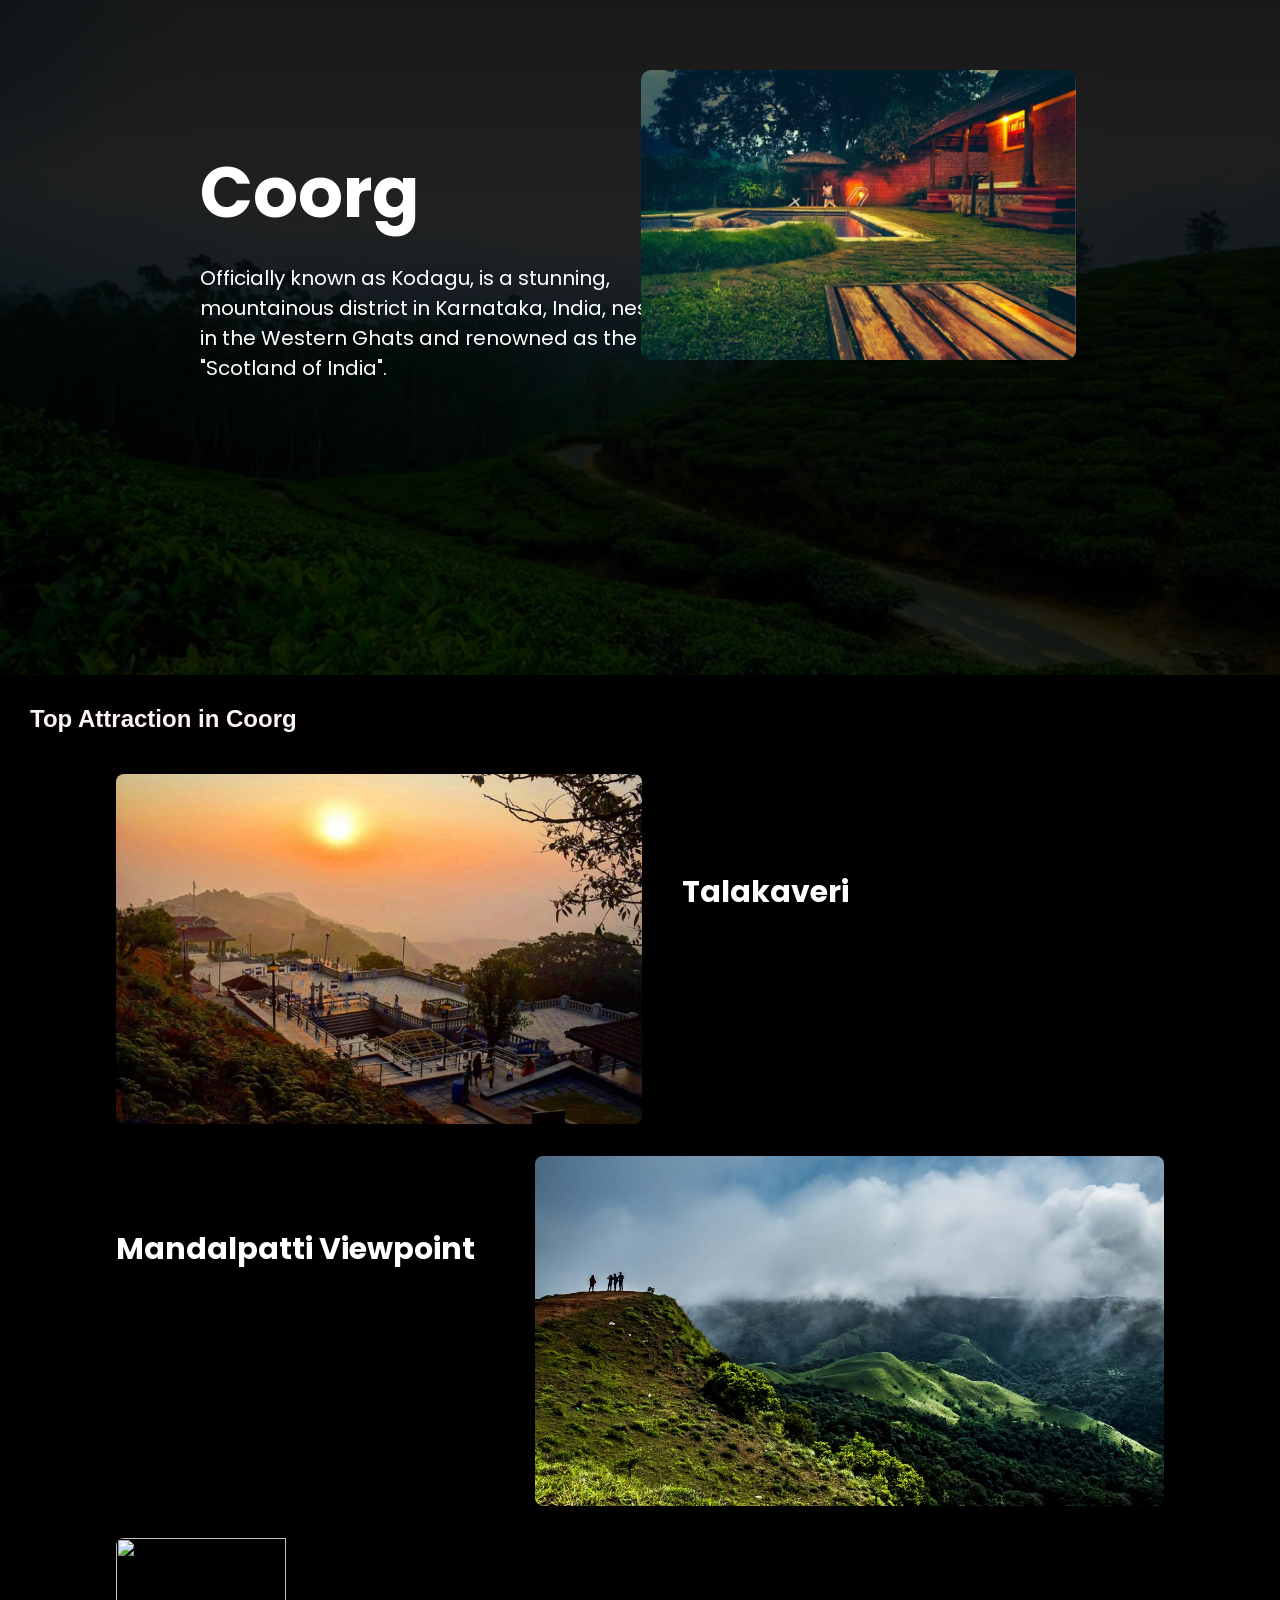
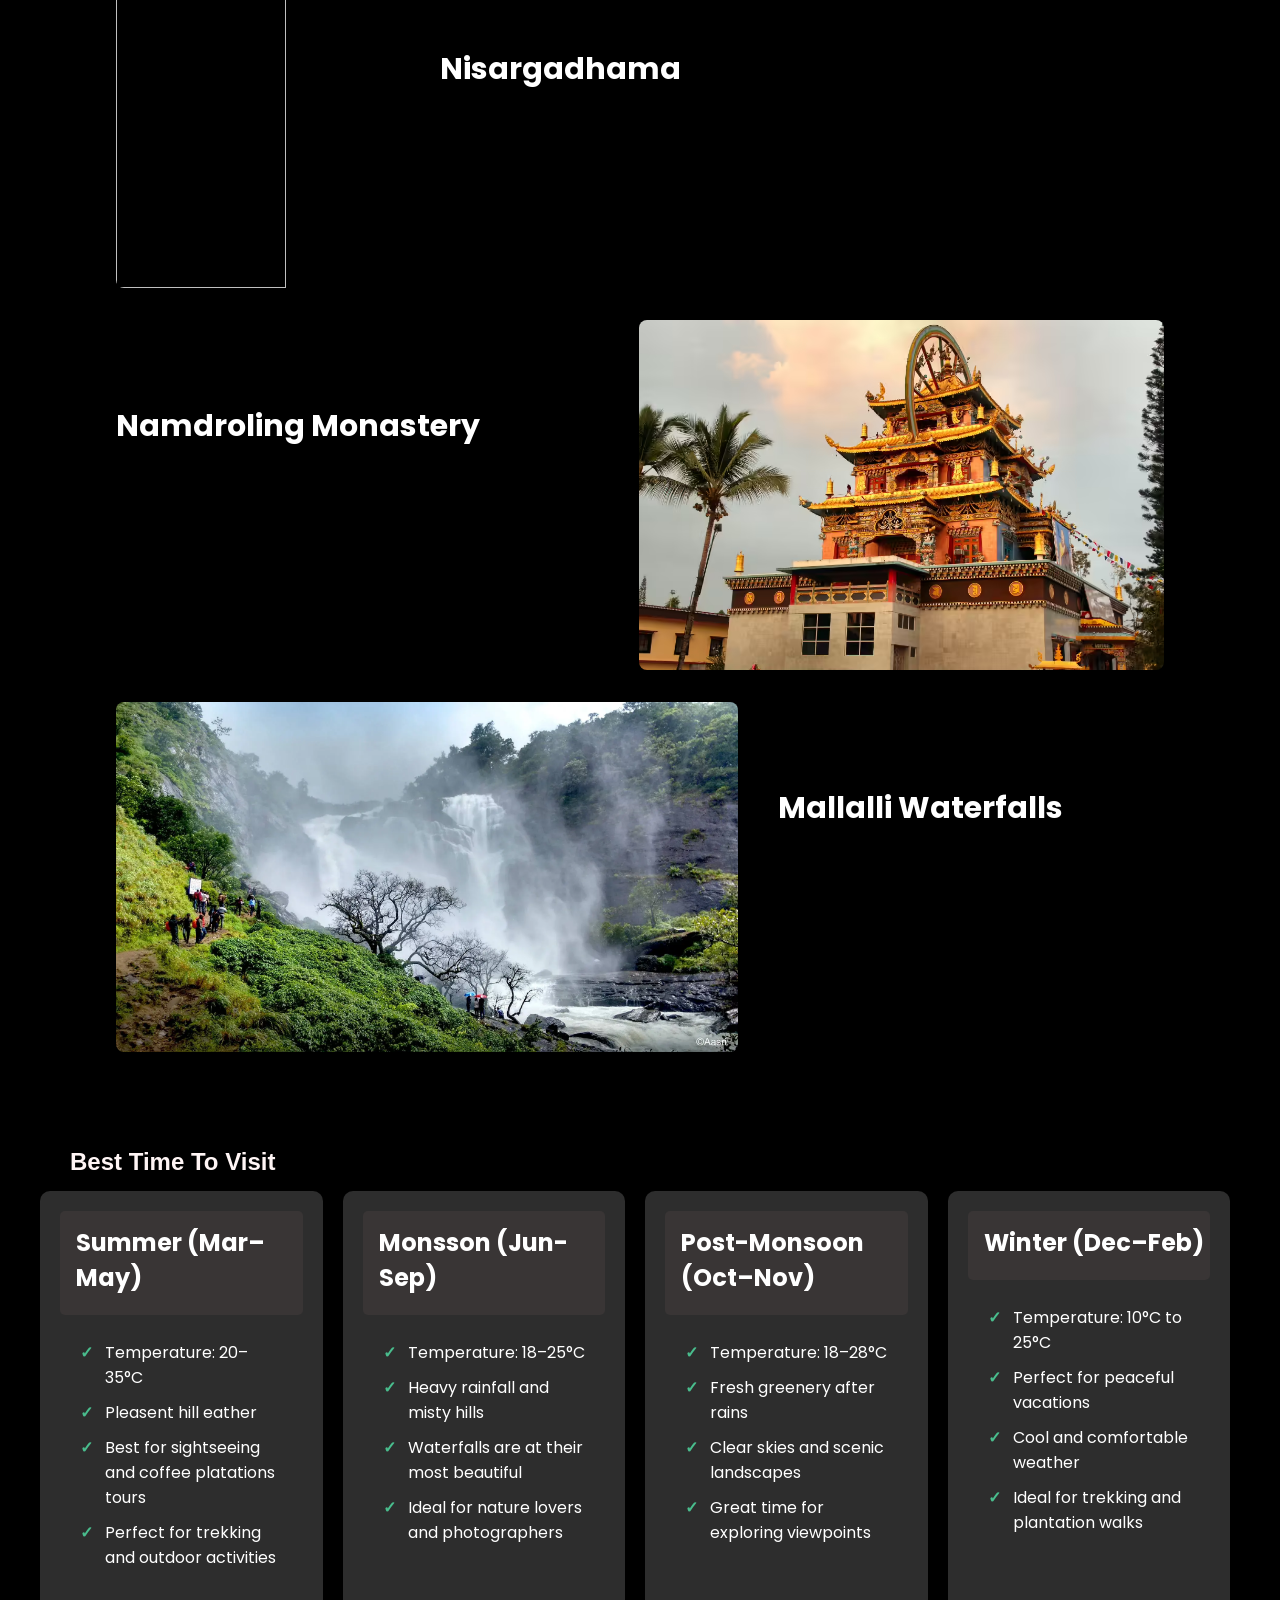
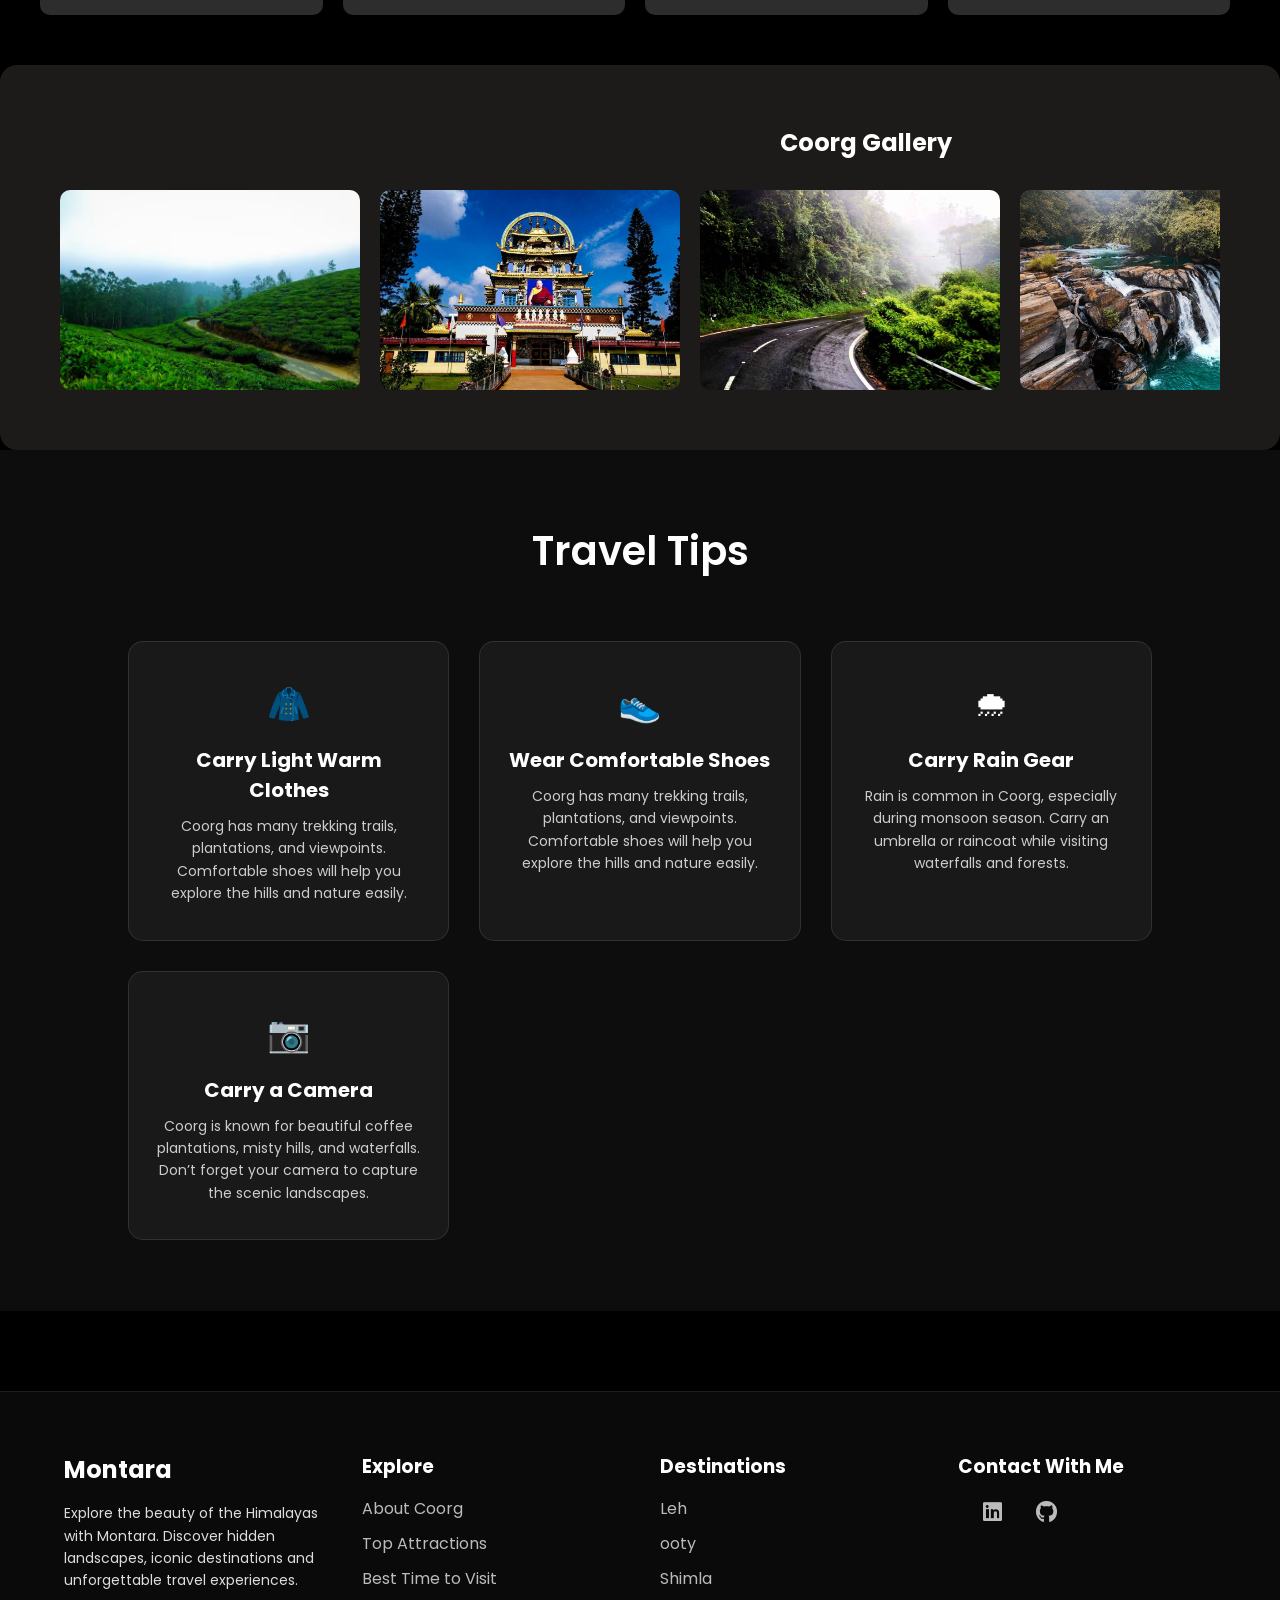
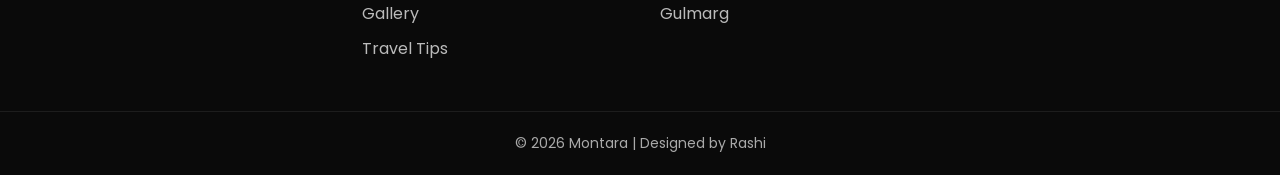
==== coorg.html @ 018c44e3 "Hill station files uplaod" ====
<head>
  <meta charset="UTF-8">
  <meta name="viewport" content="width=device-width, initial-scale=1.0">
  <title>Coorg</title>

  <link rel="stylesheet" href="coorg.css">
  <link href="https://fonts.googleapis.com/css2?family=Poppins:wght@300;400;600&display=swap" rel="stylesheet">
  <link rel="stylesheet" href="https://cdnjs.cloudflare.com/ajax/libs/font-awesome/6.5.0/css/all.min.css">

</head>

<body>
  <div class="hero" id="about">
    <div class="text-container">
      <h1>Coorg</h1>
      <p>
        Officially known as Kodagu, is a stunning, mountainous district in Karnataka, India, nestled in the
        Western Ghats and renowned as the "Scotland of India".
      </p>
    </div>
    <img src="coorg02.jpg" class="overlay" />
  </div>

  <!-- top attraction section -->

  <section id="attractions" class="attraction">
    <h1 class="heading">Top Attraction in Coorg</h1>

    <div class="list">
      <div class="place">
        <img src="top.jpg" />

        <div class="text">
          <h2>Talakaveri </h2>
          <p>Located on the Brahmagiri hills near Bhagamandala in Coorg (Kodagu, Karnataka), is the sacred
            birthplace of the River Kaveri. Situated around 44-48 km from Madikeri, this serene,
            1,276-meter-high site features a small tank (Kundike).
          </p>
        </div>
      </div>

      <div class="place reverse">
        <img src="mandalpatti.jpg" />

        <div class="text">
          <h2>Mandalpatti Viewpoint </h2>
          <p>
            A breathtaking 1,600–1,800 meter high peak in the Western Ghats known as "Muguli-peth" (market
            of clouds). It offers panoramic, 360-degree views of lush green hills, often with clouds at eye
            level, making it a top sunrise/sunset.
          </p>
        </div>
      </div>

      <div class="place">
        <img src="omkareshwara.jpg" />
        <div class="text">
          <h2>Nisargadhama</h2>
          <p>
            Kaveri Nisargadhama is a picturesque picnic spot known for its natural beauty and various
            activities. Visitors appreciate the serene environment and the opportunity to see wildlife,
            including deer and birds.
          </p>
        </div>
      </div>

      <div class="place reverse">
        <img src="namdroling.cms" />
        <div class="text">
          <h2> Namdroling Monastery </h2>
          <p>
            The Namdroling Monastery, popularly known as the Golden Temple in Bylakuppe near Coorg, is one
            of India's largest Tibetan Buddhist centers and home to the Nyingma lineage. Established in
            1963, it features 40–60 foot gold-plated Buddha statues.
          </p>
        </div>
      </div>

      <div class="place">
        <img src="mallali.webp" />
        <div class="text">
          <h2>Mallalli Waterfalls</h2>
          <p>
            Mallalli Falls (or Mallalli Falls) is a stunning two-tiered, 200-foot waterfall in Coorg's Pushpagiri Hills,
            created by the Kumaradhara River. Best visited during the monsoon (July-September), it features powerful
            cascades, trekking paths.
          </p>
        </div>
      </div>
    </div>
  </section>
  <section id="best-time" class="best-time">
    <h1 class="heading">Best Time To Visit</h1>

    <div class="time-cards">
      <div class="time-card">
        <div class="card-heading">
          <h2>Summer (Mar–May)</h2>
        </div>

        <ul class="highlight">
          <li>Temperature: 20–35°C</li>
          <li>Pleasent hill eather</li>
          <li>Best for sightseeing and coffee platations tours</li>
          <li>Perfect for trekking and outdoor activities</li>
        </ul>
      </div>

      <div class="time-card">
        <div class="card-heading">
          <h2>Monsson (Jun-Sep)</h2>
        </div>
        <ul class="highlight">
          <li>Temperature: 18–25°C</li>
          <li>Heavy rainfall and misty hills</li>
          <li>Waterfalls are at their most beautiful</li>
          <li>Ideal for nature lovers and photographers</li>
        </ul>
      </div>

      <div class="time-card">
        <div class="card-heading">
          <h2> Post-Monsoon (Oct–Nov)</h2>
        </div>
        <ul class="highlight">
          <li>Temperature: 18–28°C</li>
          <li>Fresh greenery after rains</li>
          <li>Clear skies and scenic landscapes </li>
          <li>Great time for exploring viewpoints</li>
        </ul>
      </div>

      <div class="time-card">
        <div class="card-heading">
          <h2>Winter (Dec–Feb)</h2>
        </div>
        <ul class="highlight">
          <li>Temperature: 10°C to 25°C</li>
          <li>Perfect for peaceful vacations</li>
          <li>Cool and comfortable weather</li>
          <li>Ideal for trekking and plantation walks</li>
        </ul>
      </div>
    </div>
  </section>

  <!-- galary section -->

  <section id="gallery" class="gallery">
    <h1>Coorg Gallery</h1>

    <div class="gallery-scroll">
      <img src="coorg01.avif" />
      <img src="coorg1.jpg" />
      <img src="coorg04.jpg" />
      <img src="coorg03.jpg" />
      <img src="coorg05.avif" />
      <img src="coorg06.jpg" />
      <img src="coorg08.jpg" />
      <img src="coorg07.avif" />
    </div>
  </section>

  <section id="travel-tips" class="travel-tips">
    <div class="container">
      <h1 class="section-title">Travel Tips</h1>

      <div class="tips-grid">
        <div class="tip-card">
          <div class="tip-icon">🧥</div>
          <h3>Carry Light Warm Clothes</h3>
          <p>
            Coorg has many trekking trails, plantations, and viewpoints.
            Comfortable shoes will help you explore the hills and nature easily.
          </p>
        </div>

        <div class="tip-card">
          <div class="tip-icon">👟</div>
          <h3>Wear Comfortable Shoes</h3>
          <p>
            Coorg has many trekking trails, plantations, and viewpoints.
            Comfortable shoes will help you explore the hills and nature easily.
          </p>
        </div>

        <div class="tip-card">
          <div class="tip-icon">

            🌧</div>
          <h3>Carry Rain Gear</h3>
          <p>
            Rain is common in Coorg, especially during monsoon season.
            Carry an umbrella or raincoat while visiting waterfalls and forests.
          </p>
        </div>

        <div class="tip-card">
          <div class="tip-icon">📷</div>
          <h3>Carry a Camera</h3>
          <p>
            Coorg is known for beautiful coffee plantations, misty hills, and waterfalls.
            Don’t forget your camera to capture the scenic landscapes.
          </p>
        </div>
      </div>
    </div>
  </section>
  <footer class="leh-footer">

    <div class="footer-container">

      <!-- About -->
      <div class="footer-about">
        <h2>Montara</h2>
        <p>
          Explore the beauty of the Himalayas with Montara. Discover hidden
          landscapes, iconic destinations and unforgettable travel experiences.
        </p>
      </div>

      <!-- Explore Links -->
      <div class="footer-links">
        <h3>Explore</h3>
        <ul>
          <li><a href="#about">About Coorg</a></li>
          <li><a href="#attractions">Top Attractions</a></li>
          <li><a href="#best-time">Best Time to Visit</a></li>
          <li><a href="#gallery">Gallery</a></li>
          <li><a href="#travel-tips">Travel Tips</a></li>
        </ul>
      </div>

      <!-- Destinations -->
      <div class="footer-destinations">
        <h3>Destinations</h3>
        <ul>
          <li><a href="leh.html">Leh</a></li>
          <li><a href="ooty.html">ooty</a></li>
          <li><a href="Shimla.html">Shimla</a></li>
          <li><a href="gulmarg.html">Gulmarg</a></li>
        </ul>
      </div>

      <!-- Social -->
      <div class="footer-social">
        <h3>Contact With Me</h3>

        <div class="social-icons">

          <a href="https://www.linkedin.com/in/rashi-kumari-15987a321/" target="_blank">
            <i class="fa-brands fa-linkedin"></i>
          </a>

          <a href="https://github.com/RashiSingh1" target="_blank">
            <i class="fa-brands fa-github"></i>
          </a>

        </div>

      </div>

    </div>

    <div class="footer-bottom">
      <p>© 2026 Montara | Designed by Rashi</p>
    </div>

  </footer>
</body>

</html>
---- coorg.css ----
* {
  padding: 0px;
  margin: 0px;
  box-sizing: border-box;
}
html {
  scroll-behavior: smooth;
}

body {
  background-color: black;
 font-family: 'Poppins', sans-serif;
}
.hero {
  position: relative;
  height: 75vh;

  background:
    linear-gradient(rgba(0, 0, 0, 0.9), rgba(0, 0, 0, 0.8)),
    url("coorg01.avif");
  background-size: cover;
  background-position: center;
  display: flex;
  justify-content: flex-start;
  align-items: flex-start;
  padding-left: 100px;
  padding-top: 140px;

  color: white;
}
.overlay {
  position: absolute;
  top: 70px;
  right: 204px;
  width: 34vw;
  border-radius: 10px;
}

.hero h1 {
  font-size: 70px;
}
.hero p {
  padding-top: 17px;
  font-size: 20px;
  line-height: 1.5;
  color: white;
}
.text-container {
  margin-left: 100px;
  max-width: 500px;
}
.heading {
  padding-top: 30px;
  padding-left: 30px;
  padding-bottom: 15px;
  color: rgb(255, 245, 245);
  font-family: "Outfit", sans-serif;
}

.attraction img {
  width: 15%;
  height: 335px;
  object-fit: cover;
  border-radius: 8px;
}
.list {
  display: grid;
  grid-template-columns: repeat(1, 1fr);
  gap: 0px;
  margin: 100px;
  margin-bottom: 0px;
  margin-top: 10px;
}

.place img {
  width: 70%;
  height: 350px;
  object-fit: cover;
  border-radius: 8px;
}
.place {
  display: flex;
  align-items: center;
  gap: 40px;
  padding: 16px;
}

.text h2 {
  color: white;
  font-size: 30px;
}
.text p {
  color: rgb(0, 0, 0);
  margin-top: 10px;
  line-height: 1.6;
}

.reverse {
  flex-direction: row-reverse;
}
.place img {
  width: 60%;
  height: 350px;
  object-fit: cover;
  border-radius: 8px;
}
.place p:hover {
  color: white;
  transition: 0.4s;
  transform: scale(1.05);
  cursor: cell;
}
.gallery {
  color: white;
  padding: 60px;
  background-color: #1d1a1a;
  border-radius: 17px;
}

.gallery-scroll {
  display: flex;
  gap: 20px;
  overflow-x: auto;
  scroll-behavior: smooth;
}

.gallery-scroll img {
  width: 300px;
  height: 200px;
  object-fit: cover;
  border-radius: 10px;
  flex-shrink: 0;
}

.gallery h1 {
  padding-bottom: 30px;
  margin-left: 80vh;
}
.best-time {
  color: white;
  padding: 50px;
  padding-left: 40px;
}

.time-cards {
  display: grid;
  grid-template-columns: repeat(4, 1fr);
  gap: 20px;
}

.highlight li:before {
  content: "✓";
  position: absolute;
  left: 0;
  color: #49bd8d;
  font-weight: bold;
}

.time-card h2 {
  padding-bottom: 10px;
}
.highlight {
  list-style: none;
  padding: 20px;
}
.highlight li {
  padding: 5px 0;
  padding-left: 25px;
  position: relative;
}
.time-card{
background-color: rgba(255, 255, 255, 0.178);
padding:20px;
border-radius:10px;
}
.time-card :hover {
  transform: scale(1.06);
  transition:
    transform 0.3s ease-in-out,
    box-shadow ease;
}
.card-heading {
  background-color: #393535;
  padding-left: 16px;
  padding-top: 14px;
  padding-bottom: 10px;
  border-radius: 5px;
}

.travel-tips {
  padding: 71px 10%;
  background: #0d0d0d;
  color: white;
  text-align: center;
}

.section-title {
  font-size: 40px;
  margin-bottom: 60px;
  font-weight: 600;
}

.tips-grid {
  display: grid;
  grid-template-columns: repeat(auto-fit, minmax(250px, 1fr));
  gap: 30px;
}
.tip-card {
  background: rgba(255, 255, 255, 0.05);
  padding: 35px 25px;
  border-radius: 15px;
  transition: all 0.4s ease;
  border: 1px solid rgba(255, 255, 255, 0.1);
}

.tip-icon {
  font-size: 35px;
  margin-bottom: 15px;
}

.tip-card h3 {
  margin-bottom: 10px;
  font-size: 20px;
}

.tip-card p {
  font-size: 14px;
  color: #cccccc;
  line-height: 1.6;
}

.tip-card:hover {
  transform: translateY(-10px);
  border: 1px solid #00d084;
  background: rgba(255, 255, 255, 0.08);
}

.leh-footer {
  background: #0a0a0a;
  color: #ddd;
  padding-top: 60px;
  margin-top: 80px;
  border-top: 1px solid rgba(255, 255, 255, 0.08);
}

.footer-container {
  width: 90%;
  margin: auto;
  display: grid;
  grid-template-columns: repeat(auto-fit, minmax(220px, 1fr));
  gap: 40px;
}

.leh-footer h2 {
  color: white;
  margin-bottom: 15px;
}

.leh-footer h3 {
  color: white;
  margin-bottom: 15px;
}

.leh-footer p {
  line-height: 1.6;
  font-size: 14px;
}

.leh-footer ul {
  list-style: none;
}

.leh-footer ul li {
  margin-bottom: 10px;
}

.leh-footer ul li a {
  text-decoration: none;
  color: #bbb;
  transition: 0.3s;
}

.leh-footer ul li a:hover {
  color: #00c896;
}

.social-icons a {
  font-size: 20px;
  margin-right: 15px;
  margin-left: 10px;
  text-decoration: none;
  transition: 0.3s;
}

.social-icons a:hover {
  transform: translateY(-4px);
}

.footer-bottom {
  text-align: center;
  padding: 20px;
  margin-top: 40px;
  border-top: 1px solid rgba(255, 255, 255, 0.08);
  font-size: 14px;
  color: #aaa;
}
.footer-links a {
  position: relative;
}

.footer-links a::after {
  content: "";
  position: absolute;
  width: 0%;
  height: 2px;
  background: #00c896;
  left: 0;
  bottom: -3px;
  transition: 0.3s;
}

.footer-links a:hover::after {
  width: 100%;
}
.social-icons a {
  font-size: 22px;
  margin-right: 18px;
  color: #bbb;
  transition: 0.3s;
}

.social-icons a:hover {
  color: #00c896;
  transform: translateY(-4px);
}
.social-icons {
  margin-left: 15px;
}
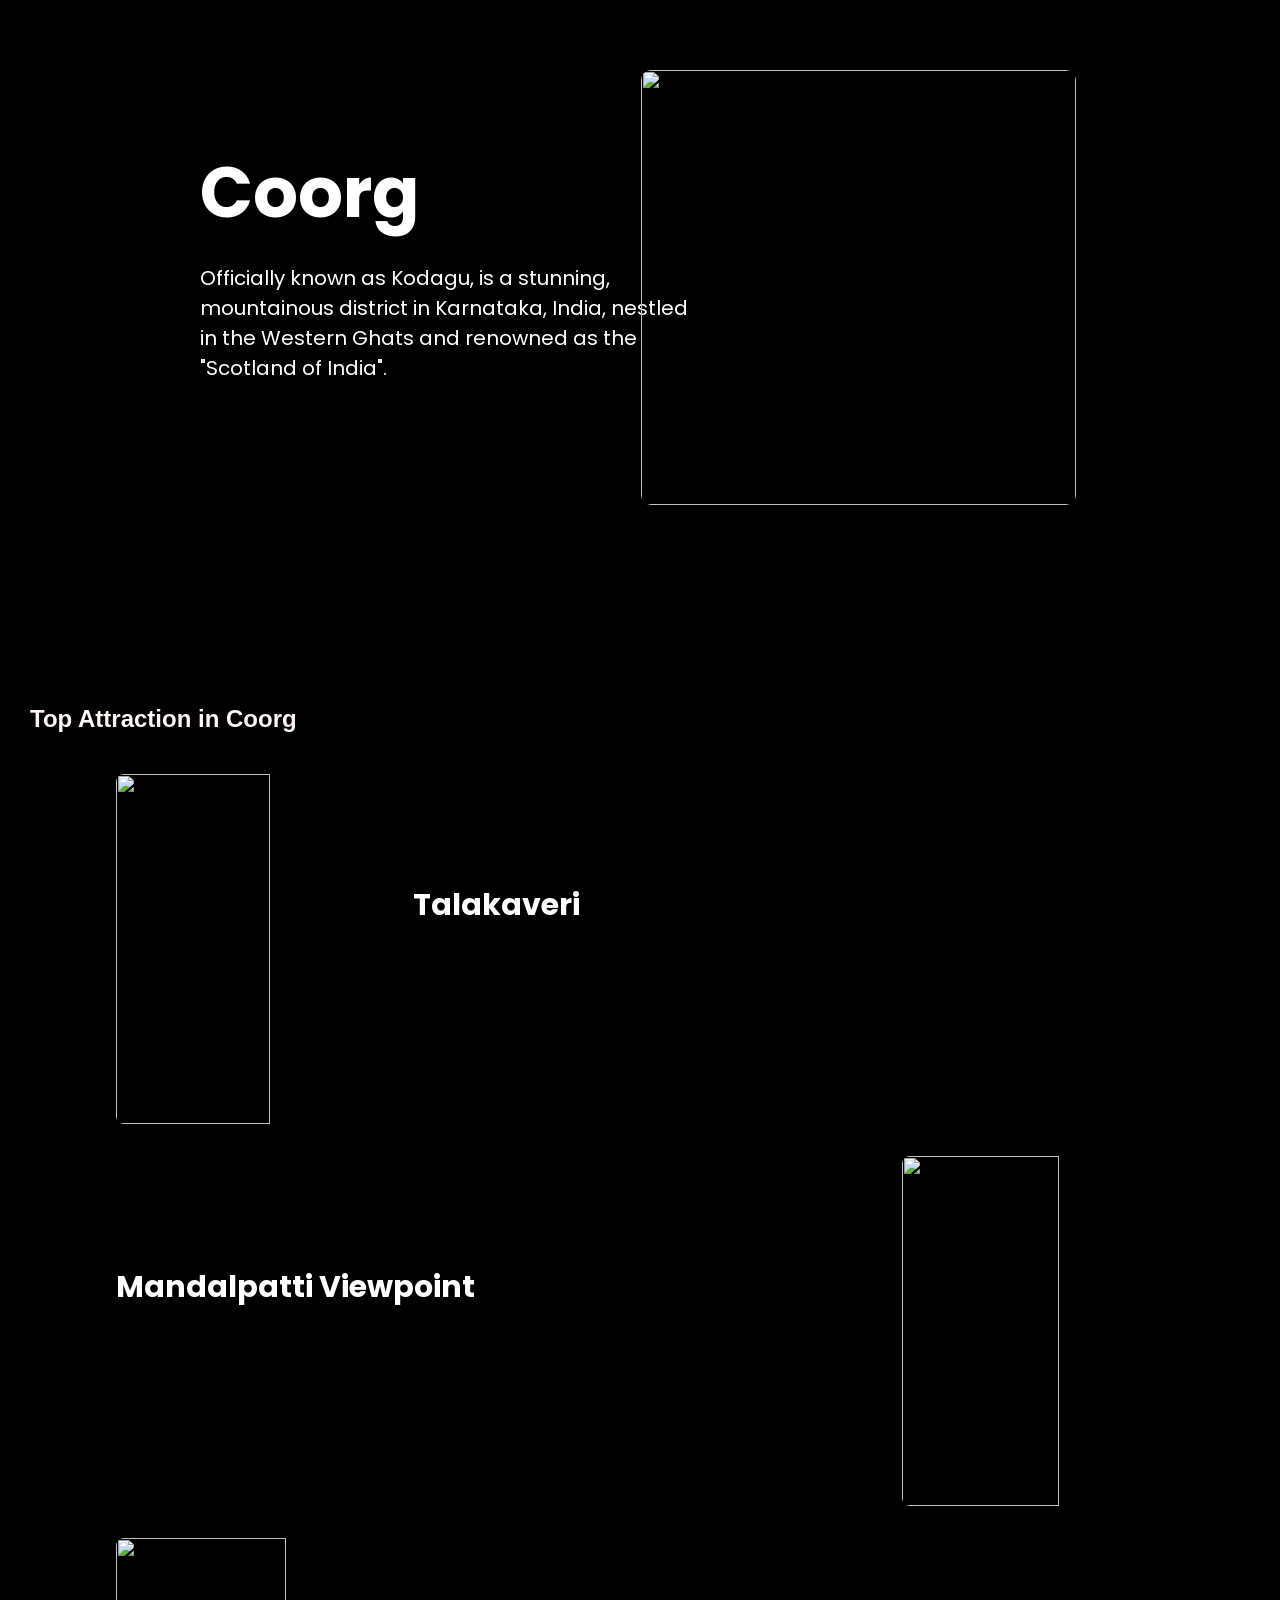
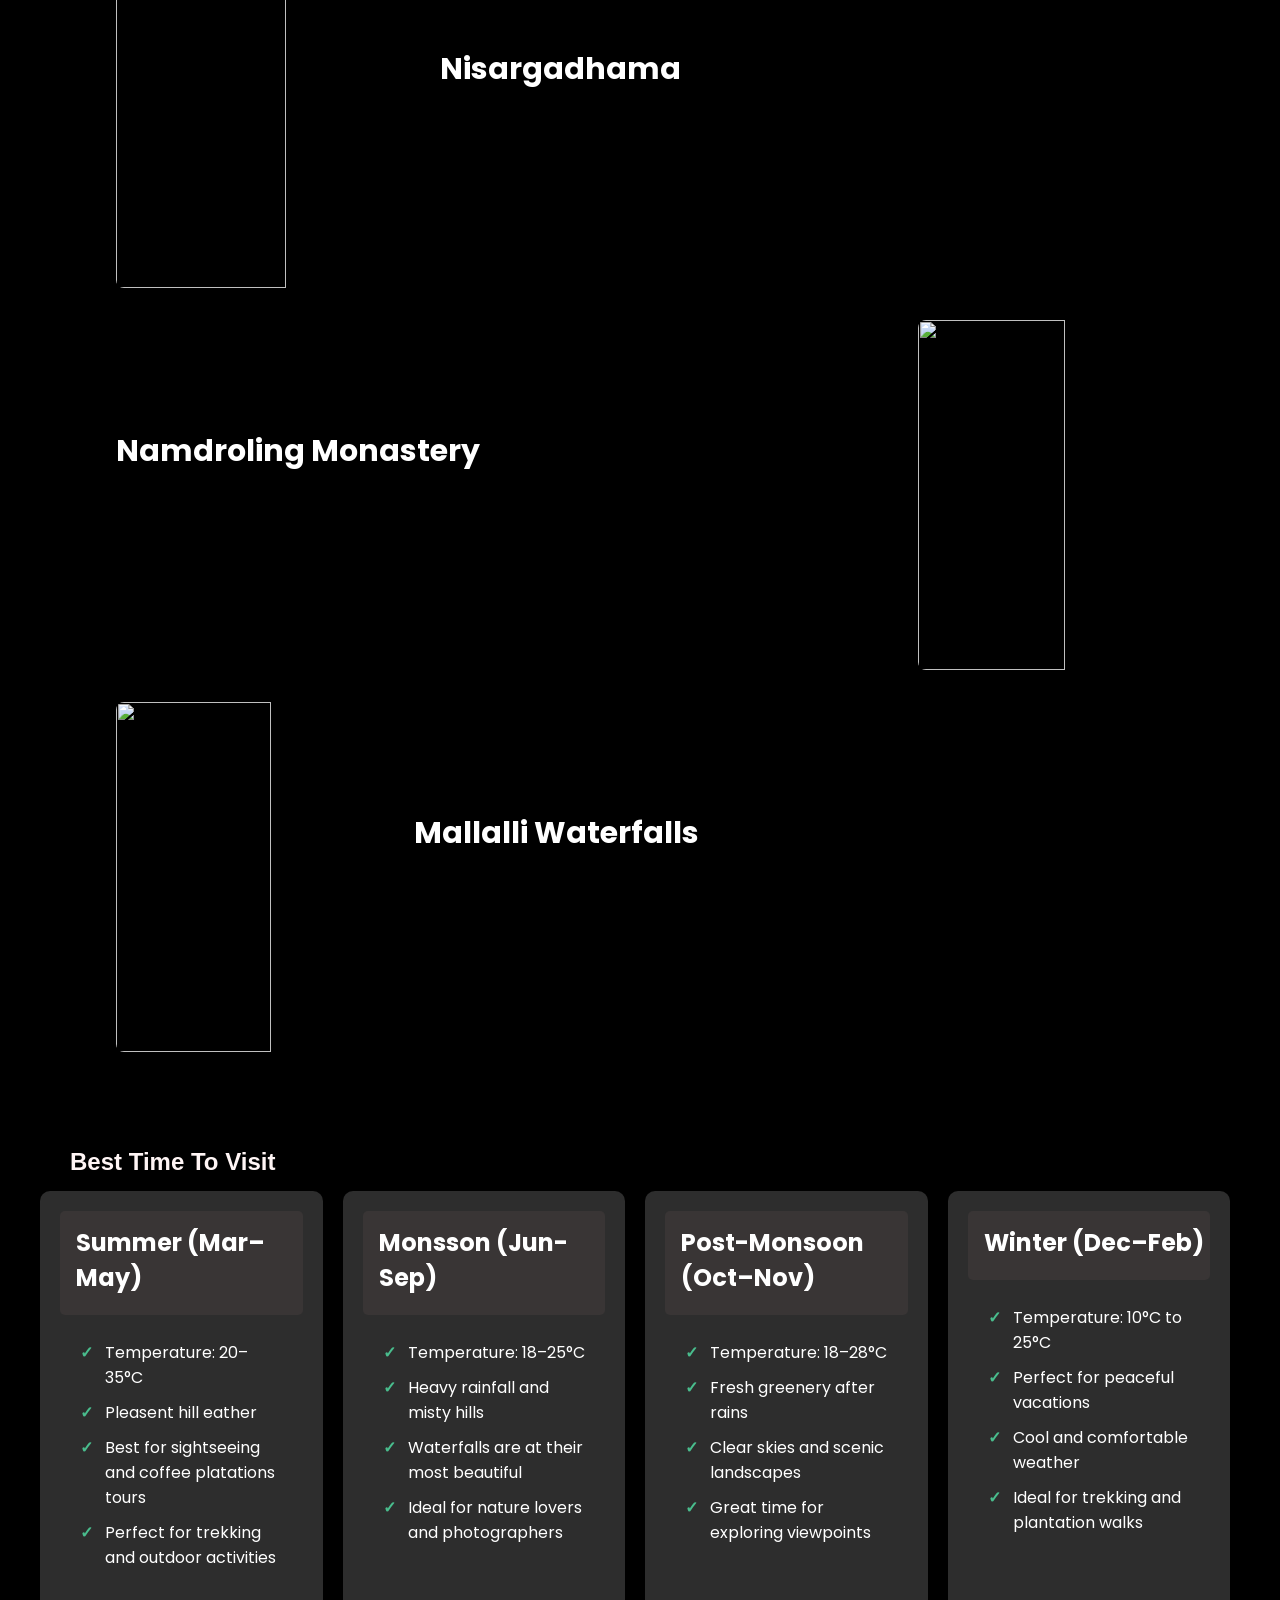
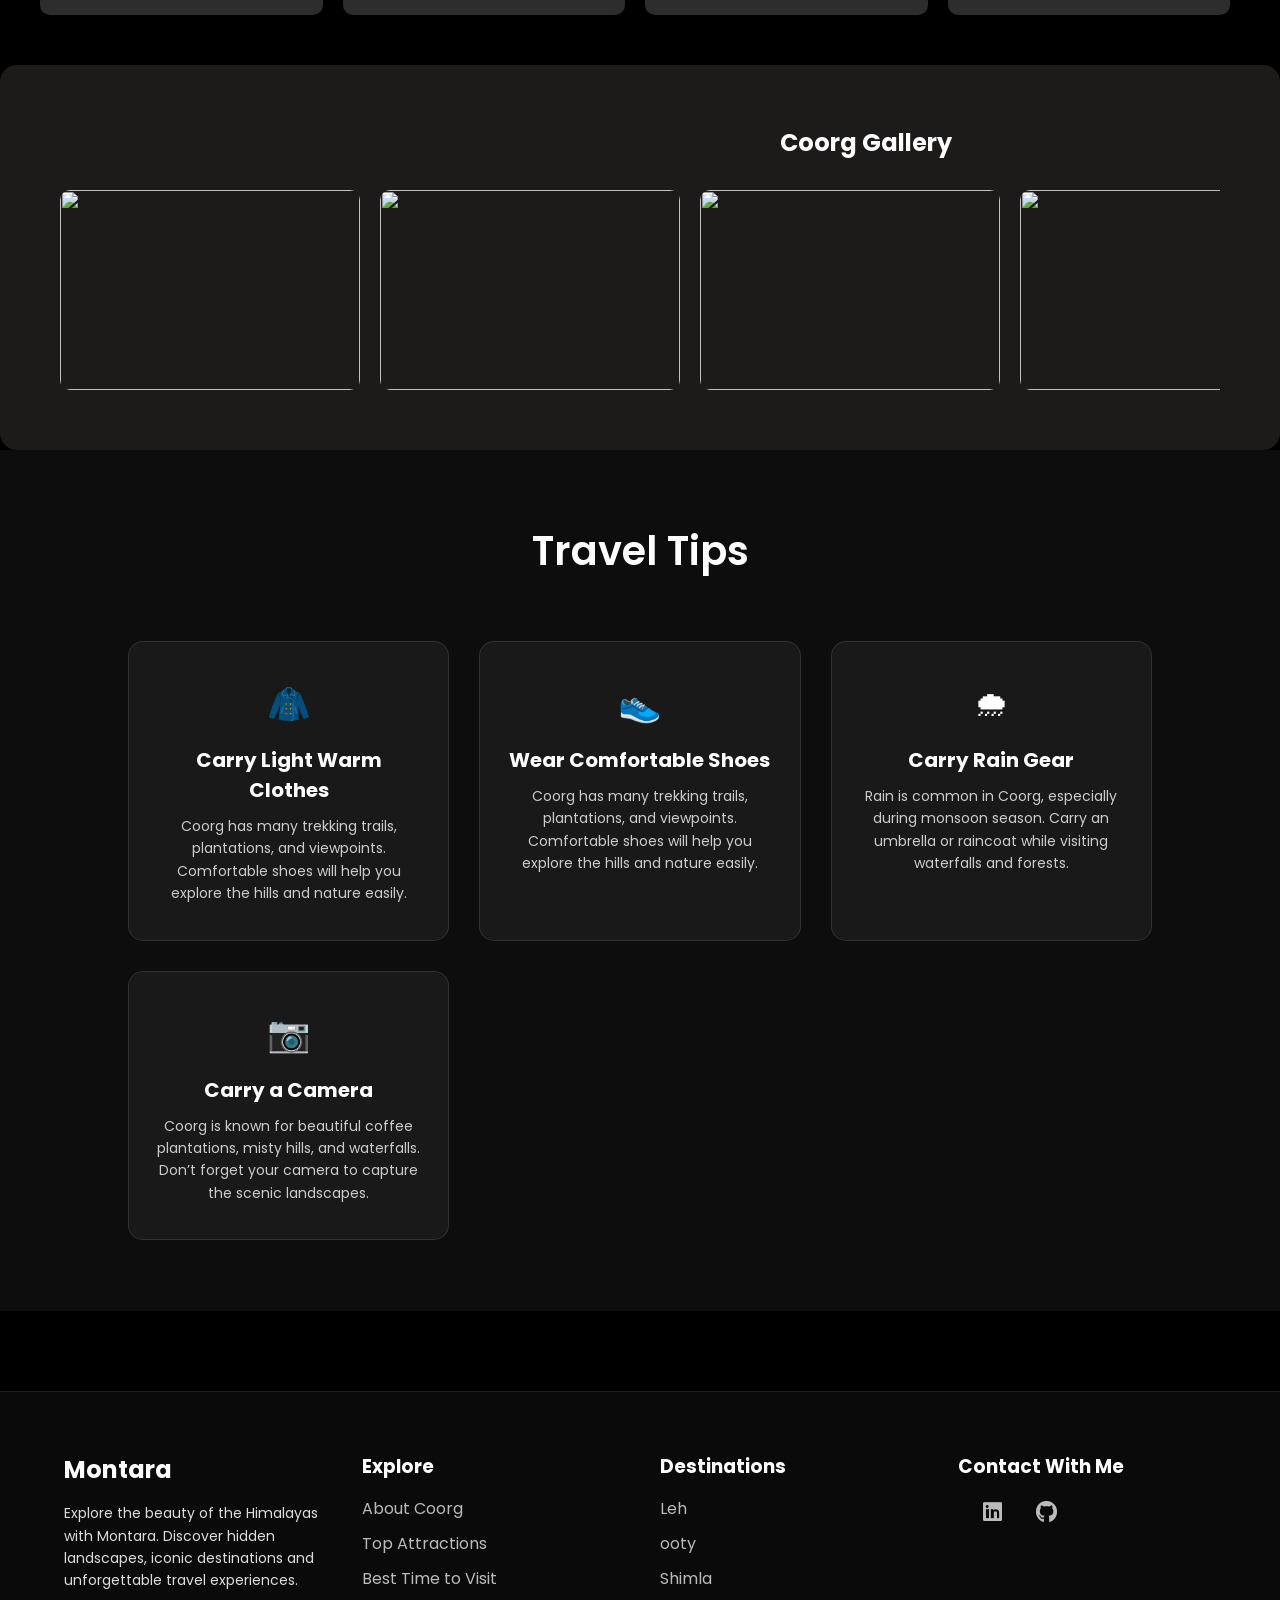
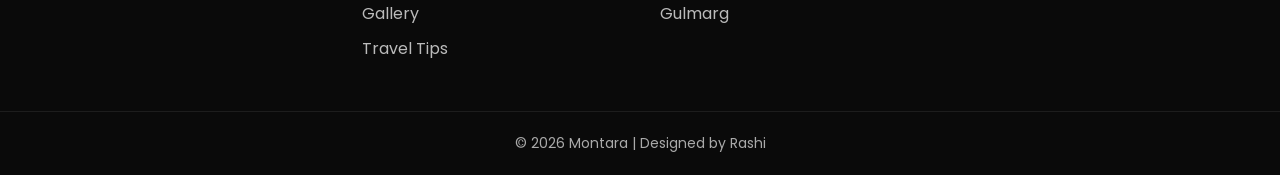
==== commit c6e55a26: "Imahe folder added" ====
--- a/coorg.html
+++ b/coorg.html
@@ -3,7 +3,7 @@
   <meta name="viewport" content="width=device-width, initial-scale=1.0">
   <title>Coorg</title>
 
-  <link rel="stylesheet" href="coorg.css">
+  <link rel="stylesheet" href="explore.css">
   <link href="https://fonts.googleapis.com/css2?family=Poppins:wght@300;400;600&display=swap" rel="stylesheet">
   <link rel="stylesheet" href="https://cdnjs.cloudflare.com/ajax/libs/font-awesome/6.5.0/css/all.min.css">
 
--- a/explore.css
+++ b/explore.css
@@ -0,0 +1,338 @@
+* {
+  padding: 0px;
+  margin: 0px;
+  box-sizing: border-box;
+}
+html {
+  scroll-behavior: smooth;
+}
+
+body {
+  background-color: black;
+ font-family: 'Poppins', sans-serif;
+}
+.hero {
+  position: relative;
+  height: 75vh;
+
+  background:
+    linear-gradient(rgba(0, 0, 0, 0.9), rgba(0, 0, 0, 0.8)),
+    url("gulmarg01.jfif");
+  background-size: cover;
+  background-position: center;
+  display: flex;
+  justify-content: flex-start;
+  align-items: flex-start;
+  padding-left: 100px;
+  padding-top: 140px;
+
+  color: white;
+}
+.overlay {
+  position: absolute;
+  top: 70px;
+  right: 204px;
+  width: 34vw;
+  border-radius: 10px;
+}
+
+.hero h1 {
+  font-size: 70px;
+}
+.hero p {
+  padding-top: 17px;
+  font-size: 20px;
+  line-height: 1.5;
+  color: white;
+}
+.text-container {
+  margin-left: 100px;
+  max-width: 500px;
+}
+.heading {
+  padding-top: 30px;
+  padding-left: 30px;
+  padding-bottom: 15px;
+  color: rgb(255, 245, 245);
+  font-family: "Outfit", sans-serif;
+}
+
+.attraction img {
+  width: 15%;
+  height: 335px;
+  object-fit: cover;
+  border-radius: 8px;
+}
+.list {
+  display: grid;
+  grid-template-columns: repeat(1, 1fr);
+  gap: 0px;
+  margin: 100px;
+  margin-bottom: 0px;
+  margin-top: 10px;
+}
+
+.place img {
+  width: 70%;
+  height: 350px;
+  object-fit: cover;
+  border-radius: 8px;
+}
+.place {
+  display: flex;
+  align-items: center;
+  gap: 40px;
+  padding: 16px;
+}
+
+.text h2 {
+  color: white;
+  font-size: 30px;
+}
+.text p {
+  color: rgb(0, 0, 0);
+  margin-top: 10px;
+  line-height: 1.6;
+}
+
+.reverse {
+  flex-direction: row-reverse;
+}
+.place img {
+  width: 60%;
+  height: 350px;
+  object-fit: cover;
+  border-radius: 8px;
+}
+.place p:hover {
+  color: white;
+  transition: 0.4s;
+  transform: scale(1.05);
+  cursor: cell;
+}
+.gallery {
+  color: white;
+  padding: 60px;
+  background-color: #1d1a1a;
+  border-radius: 17px;
+}
+
+.gallery-scroll {
+  display: flex;
+  gap: 20px;
+  overflow-x: auto;
+  scroll-behavior: smooth;
+}
+
+.gallery-scroll img {
+  width: 300px;
+  height: 200px;
+  object-fit: cover;
+  border-radius: 10px;
+  flex-shrink: 0;
+}
+
+.gallery h1 {
+  padding-bottom: 30px;
+  margin-left: 80vh;
+}
+.best-time {
+  color: white;
+  padding: 50px;
+  padding-left: 40px;
+}
+
+.time-cards {
+  display: grid;
+  grid-template-columns: repeat(4, 1fr);
+  gap: 20px;
+}
+
+.highlight li:before {
+  content: "✓";
+  position: absolute;
+  left: 0;
+  color: #49bd8d;
+  font-weight: bold;
+}
+
+.time-card h2 {
+  padding-bottom: 10px;
+}
+.highlight {
+  list-style: none;
+  padding: 20px;
+}
+.highlight li {
+  padding: 5px 0;
+  padding-left: 25px;
+  position: relative;
+}
+.time-card{
+background-color: rgba(255, 255, 255, 0.178);
+padding:20px;
+border-radius:10px;
+}
+.time-card :hover {
+  transform: scale(1.06);
+  transition:
+    transform 0.3s ease-in-out,
+    box-shadow ease;
+}
+.card-heading {
+  background-color: #393535;
+  padding-left: 16px;
+  padding-top: 14px;
+  padding-bottom: 10px;
+  border-radius: 5px;
+}
+
+.travel-tips {
+  padding: 71px 10%;
+  background: #0d0d0d;
+  color: white;
+  text-align: center;
+}
+
+.section-title {
+  font-size: 40px;
+  margin-bottom: 60px;
+  font-weight: 600;
+}
+
+.tips-grid {
+  display: grid;
+  grid-template-columns: repeat(auto-fit, minmax(250px, 1fr));
+  gap: 30px;
+}
+.tip-card {
+  background: rgba(255, 255, 255, 0.05);
+  padding: 35px 25px;
+  border-radius: 15px;
+  transition: all 0.4s ease;
+  border: 1px solid rgba(255, 255, 255, 0.1);
+}
+
+.tip-icon {
+  font-size: 35px;
+  margin-bottom: 15px;
+}
+
+.tip-card h3 {
+  margin-bottom: 10px;
+  font-size: 20px;
+}
+
+.tip-card p {
+  font-size: 14px;
+  color: #cccccc;
+  line-height: 1.6;
+}
+
+.tip-card:hover {
+  transform: translateY(-10px);
+  border: 1px solid #00d084;
+  background: rgba(255, 255, 255, 0.08);
+}
+
+.leh-footer {
+  background: #0a0a0a;
+  color: #ddd;
+  padding-top: 60px;
+  margin-top: 80px;
+  border-top: 1px solid rgba(255, 255, 255, 0.08);
+}
+
+.footer-container {
+  width: 90%;
+  margin: auto;
+  display: grid;
+  grid-template-columns: repeat(auto-fit, minmax(220px, 1fr));
+  gap: 40px;
+}
+
+.leh-footer h2 {
+  color: white;
+  margin-bottom: 15px;
+}
+
+.leh-footer h3 {
+  color: white;
+  margin-bottom: 15px;
+}
+
+.leh-footer p {
+  line-height: 1.6;
+  font-size: 14px;
+}
+
+.leh-footer ul {
+  list-style: none;
+}
+
+.leh-footer ul li {
+  margin-bottom: 10px;
+}
+
+.leh-footer ul li a {
+  text-decoration: none;
+  color: #bbb;
+  transition: 0.3s;
+}
+
+.leh-footer ul li a:hover {
+  color: #00c896;
+}
+
+.social-icons a {
+  font-size: 20px;
+  margin-right: 15px;
+  margin-left: 10px;
+  text-decoration: none;
+  transition: 0.3s;
+}
+
+.social-icons a:hover {
+  transform: translateY(-4px);
+}
+
+.footer-bottom {
+  text-align: center;
+  padding: 20px;
+  margin-top: 40px;
+  border-top: 1px solid rgba(255, 255, 255, 0.08);
+  font-size: 14px;
+  color: #aaa;
+}
+.footer-links a {
+  position: relative;
+}
+
+.footer-links a::after {
+  content: "";
+  position: absolute;
+  width: 0%;
+  height: 2px;
+  background: #00c896;
+  left: 0;
+  bottom: -3px;
+  transition: 0.3s;
+}
+
+.footer-links a:hover::after {
+  width: 100%;
+}
+.social-icons a {
+  font-size: 22px;
+  margin-right: 18px;
+  color: #bbb;
+  transition: 0.3s;
+}
+
+.social-icons a:hover {
+  color: #00c896;
+  transform: translateY(-4px);
+}
+.social-icons {
+  margin-left: 15px;
+}
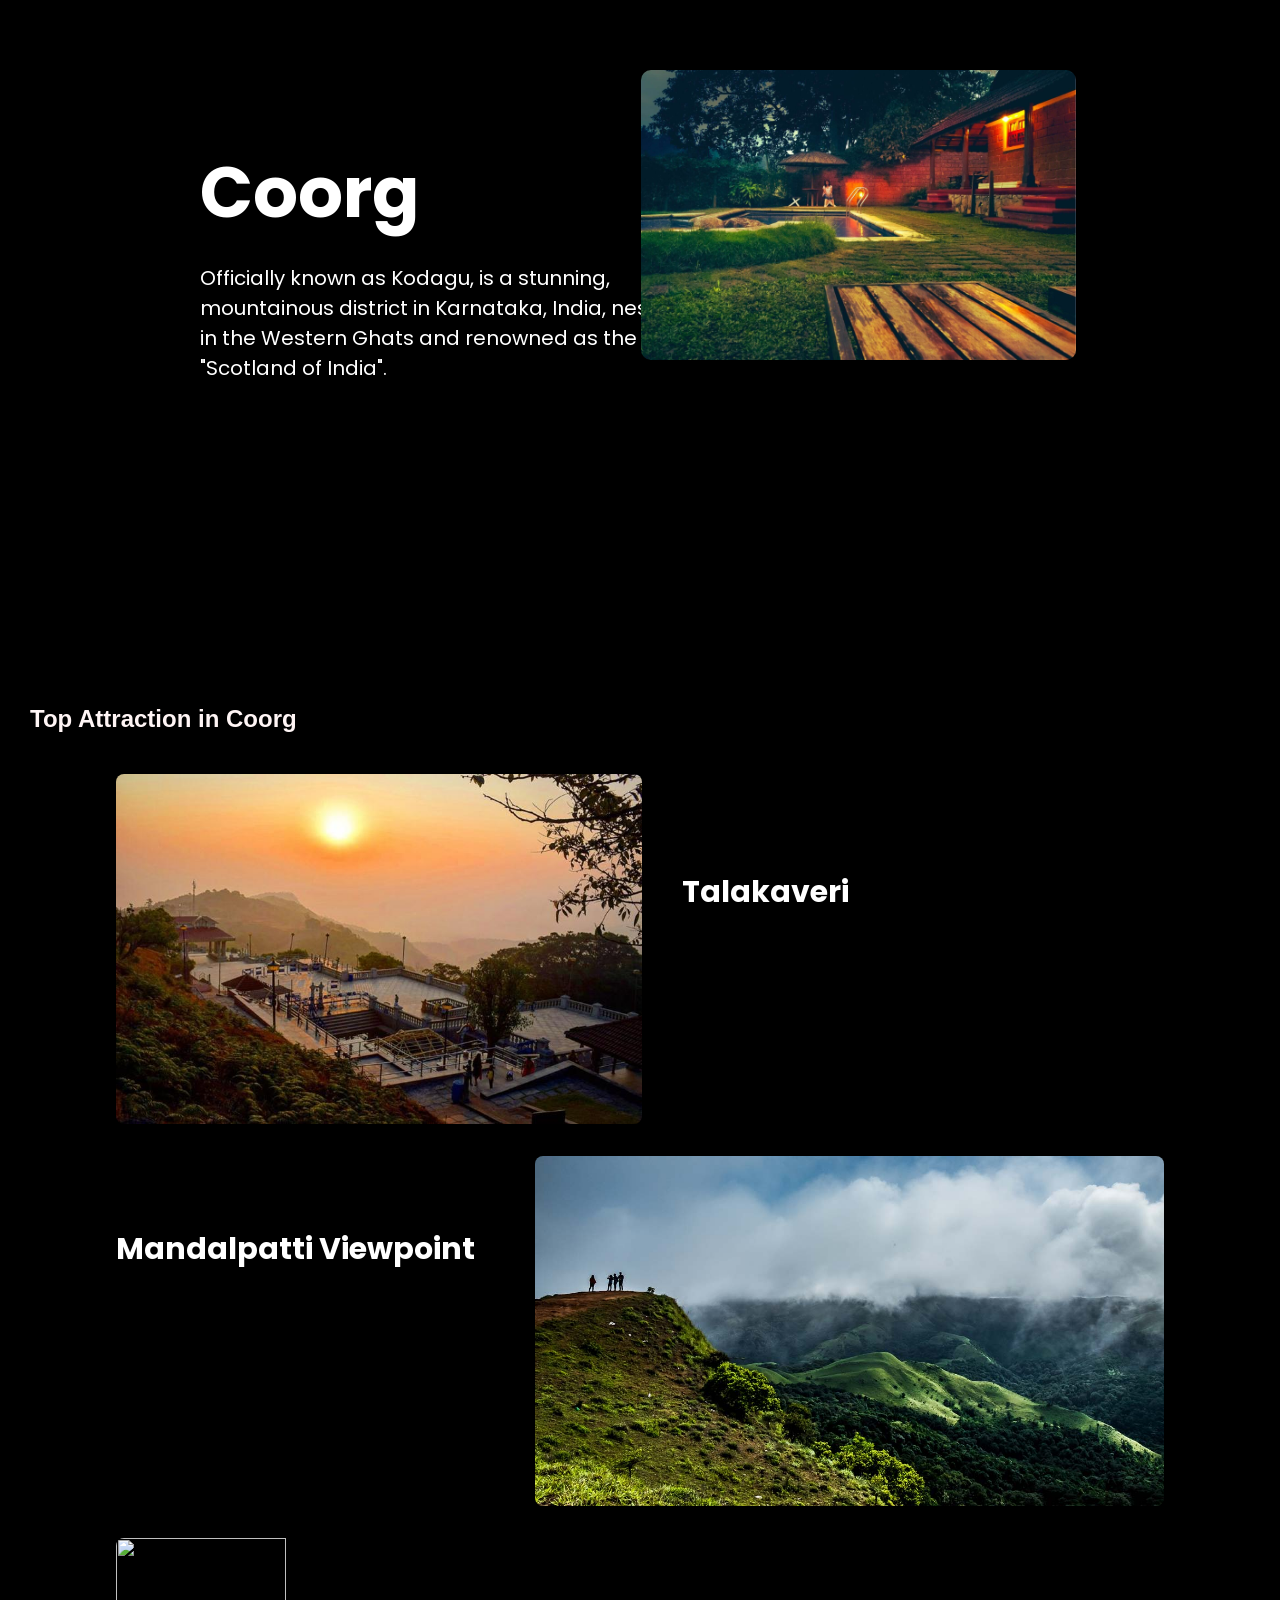
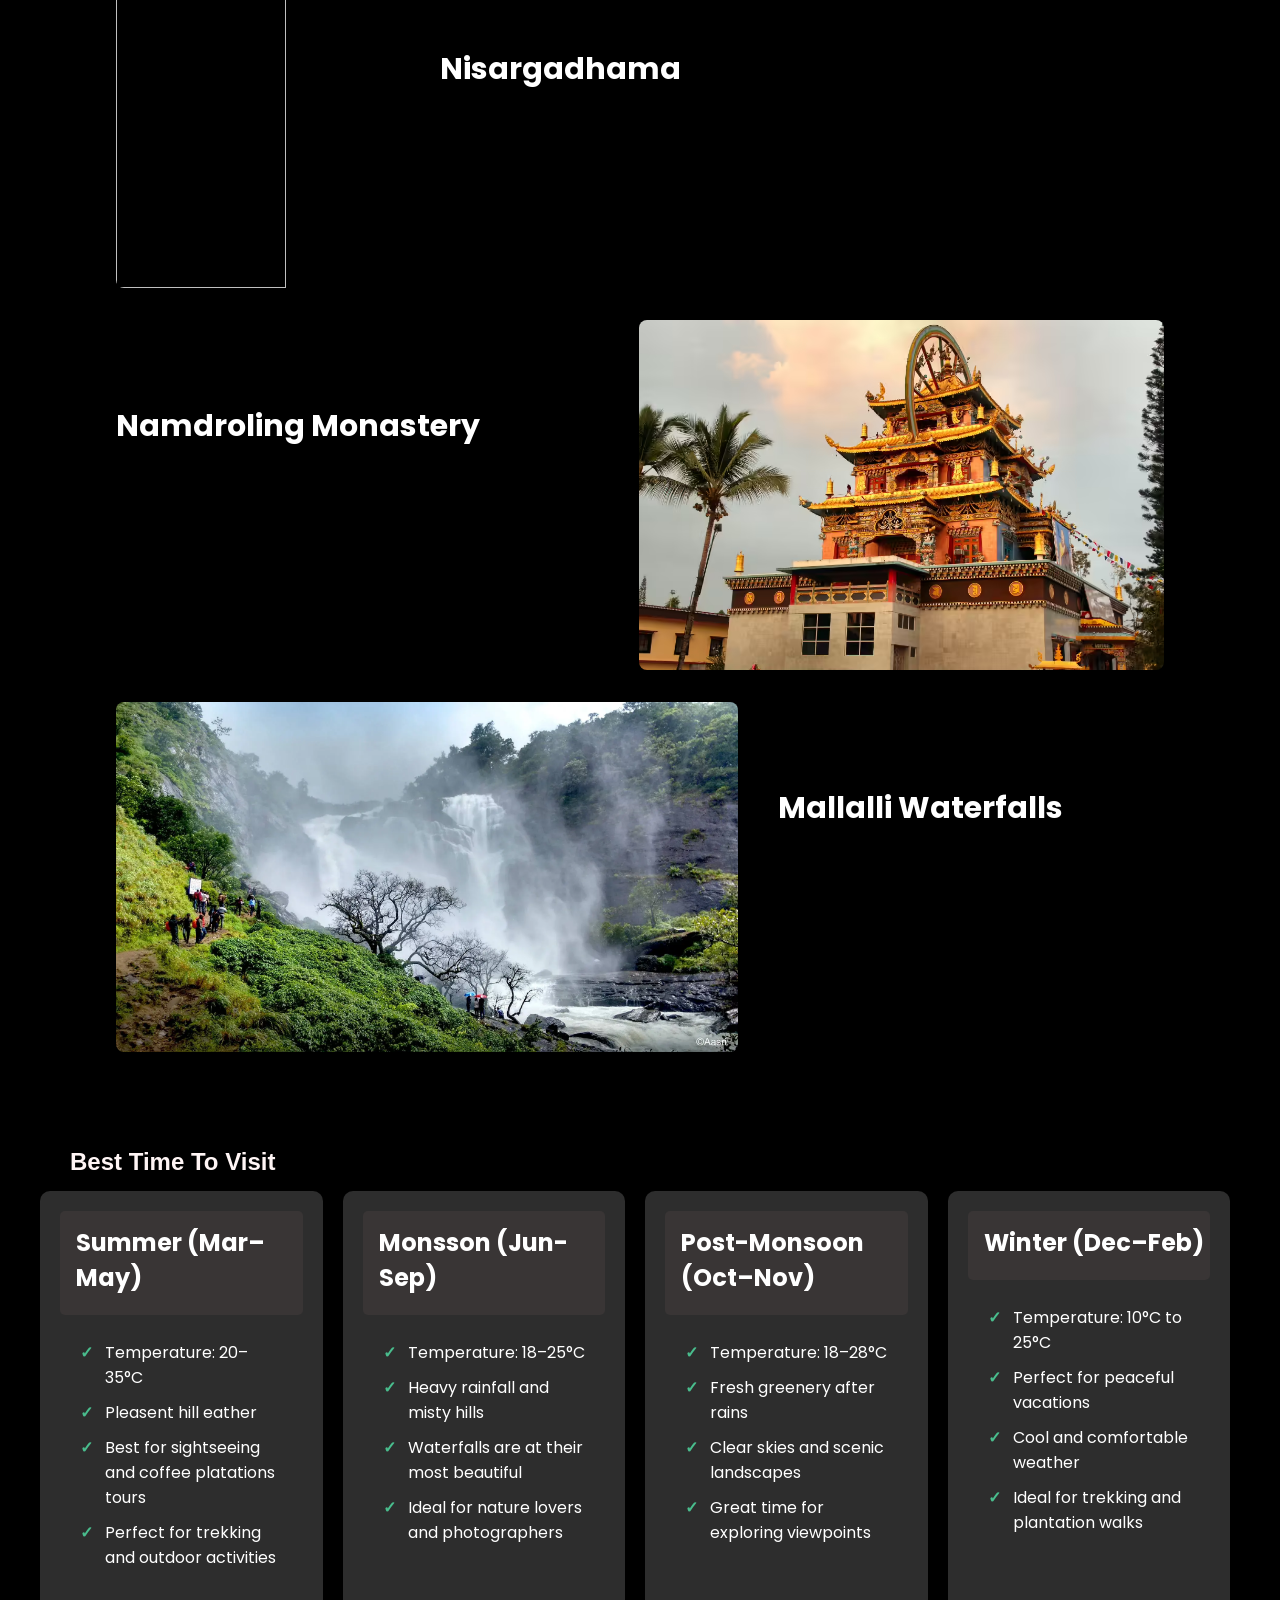
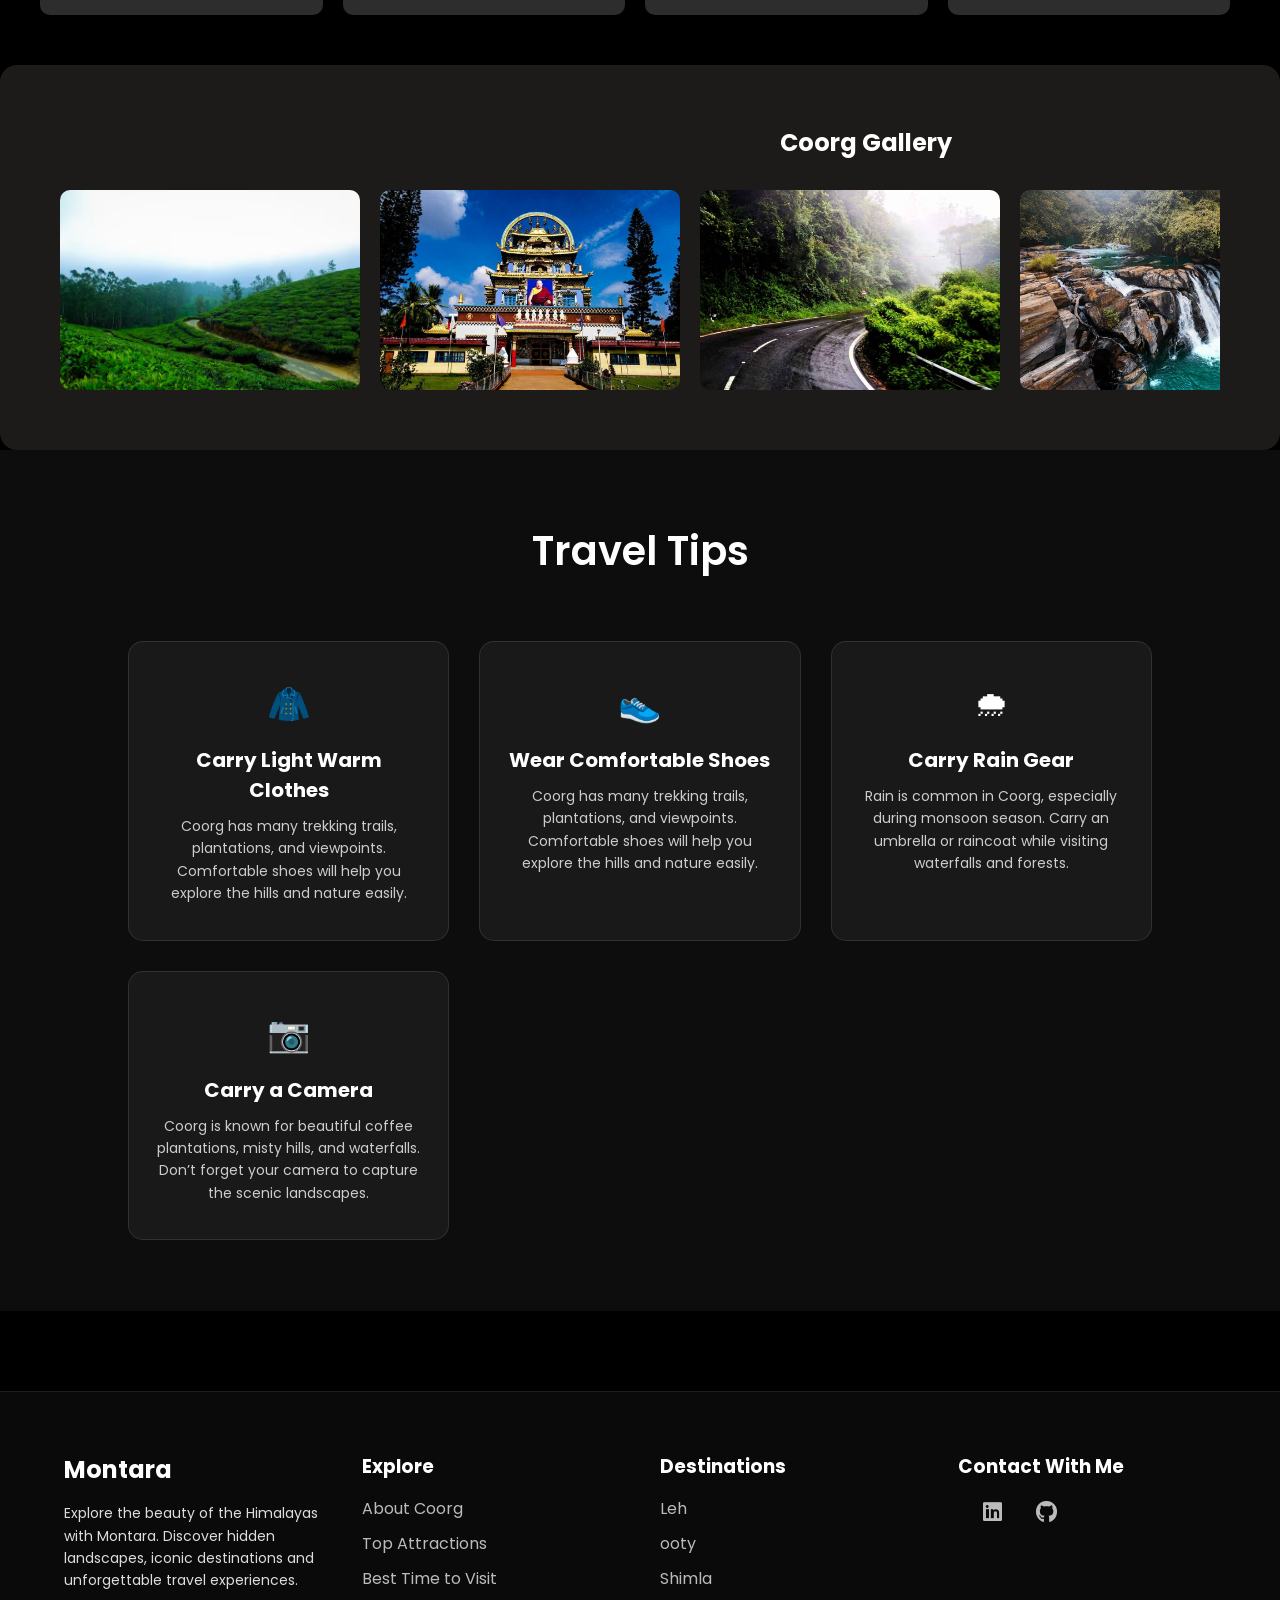
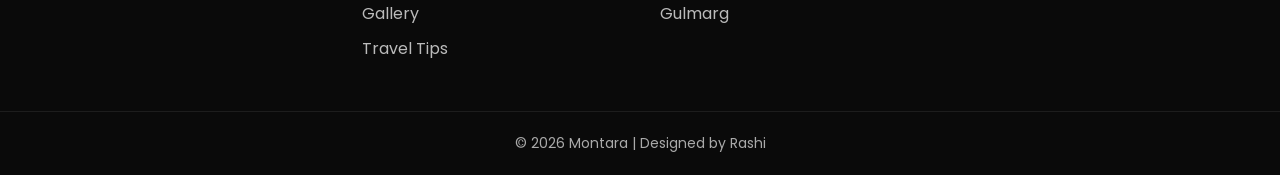
==== commit d6b147f5: "code added" ====
--- a/coorg.html
+++ b/coorg.html
@@ -10,7 +10,7 @@
 </head>
 
 <body>
-  <div class="hero" id="about">
+  <div class="hero hero-coorg" id="about">
     <div class="text-container">
       <h1>Coorg</h1>
       <p>
@@ -18,7 +18,7 @@
         Western Ghats and renowned as the "Scotland of India".
       </p>
     </div>
-    <img src="coorg02.jpg" class="overlay" />
+    <img src="Images/coorg02.jpg" class="overlay" />
   </div>
 
   <!-- top attraction section -->
@@ -28,7 +28,7 @@
 
     <div class="list">
       <div class="place">
-        <img src="top.jpg" />
+        <img src="Images/top.jpg" />
 
         <div class="text">
           <h2>Talakaveri </h2>
@@ -40,7 +40,7 @@
       </div>
 
       <div class="place reverse">
-        <img src="mandalpatti.jpg" />
+        <img src="Images/mandalpatti.jpg" />
 
         <div class="text">
           <h2>Mandalpatti Viewpoint </h2>
@@ -53,7 +53,7 @@
       </div>
 
       <div class="place">
-        <img src="omkareshwara.jpg" />
+        <img src="Images/omkareshwara.jpg" />
         <div class="text">
           <h2>Nisargadhama</h2>
           <p>
@@ -65,7 +65,7 @@
       </div>
 
       <div class="place reverse">
-        <img src="namdroling.cms" />
+        <img src="Images/namdroling.cms" />
         <div class="text">
           <h2> Namdroling Monastery </h2>
           <p>
@@ -77,7 +77,7 @@
       </div>
 
       <div class="place">
-        <img src="mallali.webp" />
+        <img src="Images/mallali.webp" />
         <div class="text">
           <h2>Mallalli Waterfalls</h2>
           <p>
@@ -150,14 +150,14 @@
     <h1>Coorg Gallery</h1>
 
     <div class="gallery-scroll">
-      <img src="coorg01.avif" />
-      <img src="coorg1.jpg" />
-      <img src="coorg04.jpg" />
-      <img src="coorg03.jpg" />
-      <img src="coorg05.avif" />
-      <img src="coorg06.jpg" />
-      <img src="coorg08.jpg" />
-      <img src="coorg07.avif" />
+      <img src="Images/coorg01.avif" />
+      <img src="Images/coorg1.jpg" />
+      <img src="Images/coorg04.jpg" />
+      <img src="Images/coorg03.jpg" />
+      <img src="Images/coorg05.avif" />
+      <img src="Images/coorg06.jpg" />
+      <img src="Images/coorg08.jpg" />
+      <img src="Images/coorg07.avif" />
     </div>
   </section>
 
